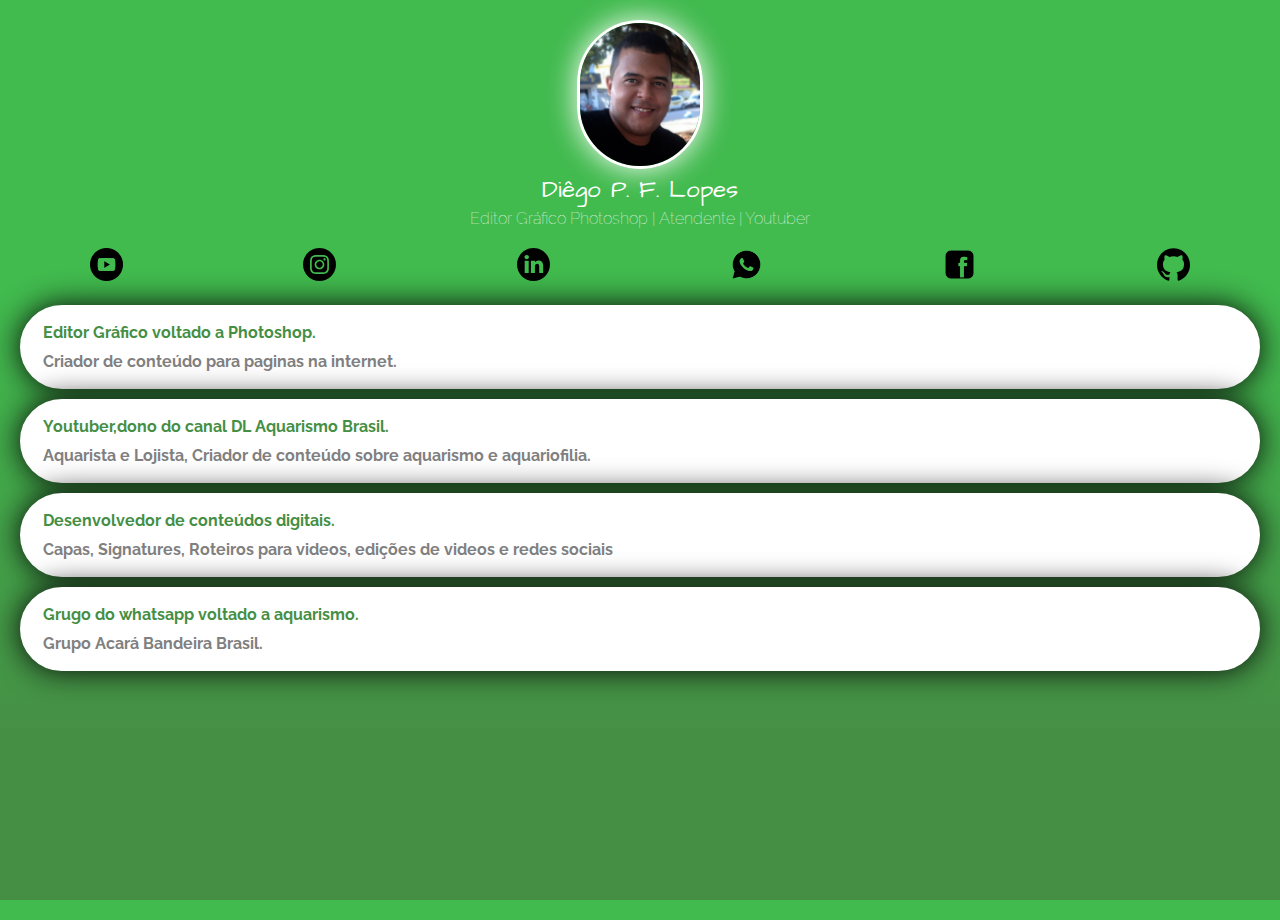
==== index.html @ f94db367 "Add files via upload" ====
<!DOCTYPE html>
<html lang="en">
<head>
    <meta charset="UTF-8">
    <meta http-equiv="X-UA-Compatible" content="IE=edge">
    <meta name="viewport" content="width=device-width, initial-scale=1.0">
    <title>LinkTree</title>
   
    <link href="https://fonts.googleapis.com/css2?family=Architects+Daughter&family=Raleway:ital@1&display=swap" rel="stylesheet">
    <link rel="stylesheet" href="./css/style.css">
</head>
<body>
    
    <div class="profile">
        <img src="img/diego.jpg" alt="Diego" class="avatar">
        <h1>Diêgo P. F. Lopes</h1>
        <h2>Editor Gráfico Photoshop | Atendente | Youtuber</h2>
    
    </div>
     
    <ul class="social">

        <li>
            <a href="https://www.youtube.com/c/DLAquarismoBrasil">
                  <img src="img/youtube.png" alt="Youtube">
              </a>
        </li>
        <li>
            <a href="https://www.instagram.com/dlaquarismo/">
                <img src="img/insta.svg" alt="Instagram">
            </a>
        </li>
        <li>
            <a href="https://www.linkedin.com/in/di%C3%AAgo-lopes-87655020a/">
                <img src="img/linkedin.svg" alt="Linkedin">
            </a>
        </li>
        <li>
            <a href="https://wa.me/5581994367201">
                <img src="img/whatsapp.png" alt="whatsapp">
            </a>
        </li>
        <li>
            <a href="https://www.facebook.com/diego.lopes.142687">
                <img src="img/facebook.png" alt="Facebook">
            </a>
        </li>
        <li>
            <a href="https://github.com/DiegoPFLopes">
                <img src="img/github.svg" alt="Github">
            </a>
        </li>


    </ul>
    <ul class="links-list">
        <li>
            <a href="">
               Editor Gráfico voltado a Photoshop.
               <span>Criador de conteúdo para paginas na internet.</span> 
            </a>

        </li>
        <li>
            <a href="">
               Youtuber,dono do canal DL Aquarismo Brasil.
               <span>Aquarista e Lojista, Criador de conteúdo sobre aquarismo e aquariofilia.</span>
            </a>

        </li>
        <li>
            <a href="">
               Desenvolvedor de conteúdos digitais.
               <span>Capas, Signatures, Roteiros para videos, edições de videos e redes sociais</span>
            </a>

        </li>
        <li>
            <a href="https://chat.whatsapp.com/DHiKeD7btJ91zpuk901k0J">
               Grugo do whatsapp voltado a aquarismo.
               <span>Grupo Acará Bandeira Brasil.</span>
            </a>

        </li>

    </ul>
</body>
</html>
---- css/style.css ----
*{
    margin: 0;
    padding: 0;
}

html,body{
    height: 100%;
}

body{
    font-family: 'Raleway', sans-serif;
    color: white;
    background: rgb(65,186,78);
    background: linear-gradient(180deg, rgba(65,186,78,1) 33%, rgba(69,143,69,1) 82%);
}

.avatar{
    width: 120px;
    border-radius: 100px;
    border: 3px solid white;
    box-shadow: 0 0 30px white;
}

h1{
    font-family: 'Architects Daughter', 'cursive';
    font-weight: 100;
    font-size: 24px;
    margin-bottom: 2px;
}

h2{
    font-size: 16px;
    font-weight: 100;
    margin-top: 2px;
}

.profile{
    text-align: center;
    margin-top: 20px;
}

.social{
    display: flex;
    justify-content: space-around;
    list-style: none;
    margin: 20px 0;
}
.social img {
    width: 33px;
}

.links-list{
    list-style: none;
}

.links-list li{
    margin: 10px 20px;
}
.links-list li a {
    display: block;
    background:white;
    padding: 15px 20px;
    border-radius: 4px;
    text-decoration: none;
    color: rgba(69,143,69,1);
    font-weight: bold;
    border-radius: 100px;
    border: 3px solid white;
    box-shadow: 0 0 30px rgb(8, 8, 8);
}
.links-list li a span{
    color:gray;
    display: block;
    margin-top: 10px;
    
}
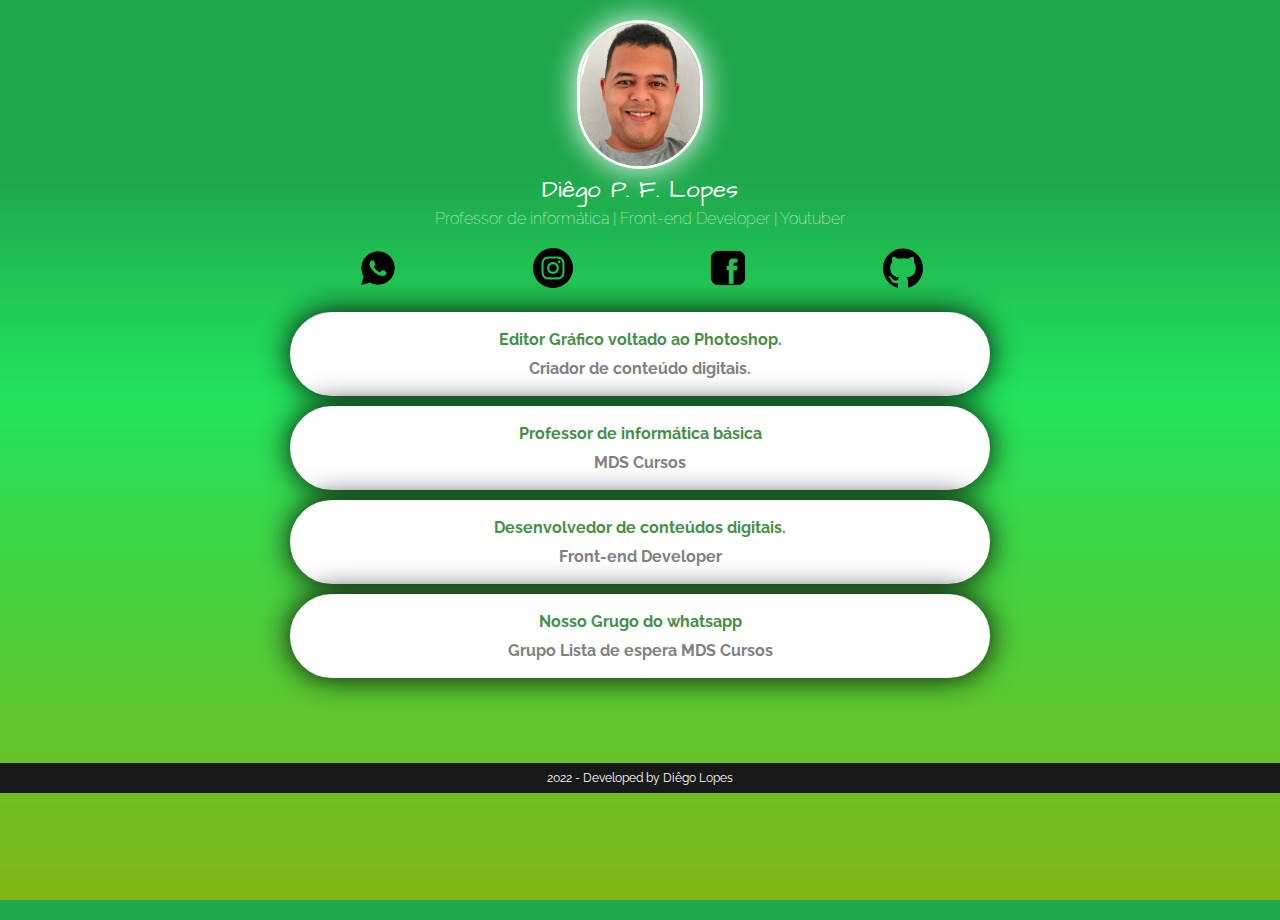
==== commit 8281c5ec: "Add files via upload" ====
--- a/index.html
+++ b/index.html
@@ -1,5 +1,5 @@
 <!DOCTYPE html>
-<html lang="en">
+<html lang="pt-br">
 <head>
     <meta charset="UTF-8">
     <meta http-equiv="X-UA-Compatible" content="IE=edge">
@@ -8,81 +8,100 @@
    
     <link href="https://fonts.googleapis.com/css2?family=Architects+Daughter&family=Raleway:ital@1&display=swap" rel="stylesheet">
     <link rel="stylesheet" href="./css/style.css">
+
+    <!-- Global site tag (gtag.js) - Google Analytics -->
+    <script async src="https://www.googletagmanager.com/gtag/js?id=G-EFDQNJK6TY"></script>
+    <script>
+        window.dataLayer = window.dataLayer || [];
+        function gtag(){dataLayer.push(arguments);}
+        gtag('js', new Date());
+
+        gtag('config', 'G-EFDQNJK6TY');
+    </script>
 </head>
 <body>
+    <div class="container">
+
+        
+        <div class="profile">
+            
+            <img src="img/diego.png" alt="Diego" class="avatar">
+            <h1>Diêgo P. F. Lopes</h1>
+            <h2>Professor de informática | Front-end Developer | Youtuber</h2>
+        
+        </div>
+        
+        <ul class="social">
+
+            <li>
+                <a href="https://wa.me/5581994367201"target="_blank">
+                    <img src="img/whatsapp.png" alt="whatsapp">
+                </a>
+            </li>
+            <li>
+                <a href="https://www.instagram.com/diegop.lopes/"target="_blank">
+                    <img src="img/insta.svg" alt="Instagram">
+                </a>
+            </li>
+                <li>
+                    <a href="https://www.facebook.com/diego.lopes.142687"target="_blank">
+                        <img src="img/facebook.png" alt="Facebook">
+                    </a>
+                
+                </li>
+            <li>
+                <a href="https://github.com/DiegoPFLopes"target="_blank">
+                    <img src="img/github.svg" alt="Github">
+                </a>
+            </li>
     
-    <div class="profile">
-        <img src="img/diego.jpg" alt="Diego" class="avatar">
-        <h1>Diêgo P. F. Lopes</h1>
-        <h2>Editor Gráfico Photoshop | Atendente | Youtuber</h2>
     
+        </ul>
+        <ul class="links-list">
+            <li>
+                <a href="">
+                    Editor Gráfico voltado ao Photoshop.
+                    <span>Criador de conteúdo digitais.</span> 
+                </a>
+    
+            </li>
+            <li>
+                <a href="">
+                    Professor de informática básica
+                    <span> MDS Cursos</span>
+                </a>
+    
+            </li>
+            <li>
+                <a href="">
+                    Desenvolvedor de conteúdos digitais.
+                    <span>Front-end Developer</span>
+                </a>
+    
+            </li>
+            <li>
+                <a href="https://chat.whatsapp.com/IcgLvvAW9Q9CbLTtHrJ0yG"target="_blank">
+                    Nosso Grugo do whatsapp 
+                    <span>Grupo Lista de espera MDS Cursos</span>
+                </a>
+    
+            </li>
+    
+        </ul>
     </div>
-     
-    <ul class="social">
+     <footer class="footer">
+            
+        <ul class="footer2">
+              <li>
 
-        <li>
-            <a href="https://www.youtube.com/c/DLAquarismoBrasil">
-                  <img src="img/youtube.png" alt="Youtube">
-              </a>
-        </li>
-        <li>
-            <a href="https://www.instagram.com/dlaquarismo/">
-                <img src="img/insta.svg" alt="Instagram">
-            </a>
-        </li>
-        <li>
-            <a href="https://www.linkedin.com/in/di%C3%AAgo-lopes-87655020a/">
-                <img src="img/linkedin.svg" alt="Linkedin">
-            </a>
-        </li>
-        <li>
-            <a href="https://wa.me/5581994367201">
-                <img src="img/whatsapp.png" alt="whatsapp">
-            </a>
-        </li>
-        <li>
-            <a href="https://www.facebook.com/diego.lopes.142687">
-                <img src="img/facebook.png" alt="Facebook">
-            </a>
-        </li>
-        <li>
-            <a href="https://github.com/DiegoPFLopes">
-                <img src="img/github.svg" alt="Github">
-            </a>
-        </li>
+                  <a href="https://wa.me/5581994367201"target="_blank">
+                      <span>2022 - Developed by Diêgo Lopes </span>
+                  </a>
+              </li>
 
+        </ul>
+          
+     </footer>
+ </body>
+ </html>
 
-    </ul>
-    <ul class="links-list">
-        <li>
-            <a href="">
-               Editor Gráfico voltado a Photoshop.
-               <span>Criador de conteúdo para paginas na internet.</span> 
-            </a>
-
-        </li>
-        <li>
-            <a href="">
-               Youtuber,dono do canal DL Aquarismo Brasil.
-               <span>Aquarista e Lojista, Criador de conteúdo sobre aquarismo e aquariofilia.</span>
-            </a>
-
-        </li>
-        <li>
-            <a href="">
-               Desenvolvedor de conteúdos digitais.
-               <span>Capas, Signatures, Roteiros para videos, edições de videos e redes sociais</span>
-            </a>
-
-        </li>
-        <li>
-            <a href="https://chat.whatsapp.com/DHiKeD7btJ91zpuk901k0J">
-               Grugo do whatsapp voltado a aquarismo.
-               <span>Grupo Acará Bandeira Brasil.</span>
-            </a>
-
-        </li>
-
-    </ul>
-</body>
-</html>
--- a/css/style.css
+++ b/css/style.css
@@ -1,6 +1,7 @@
 *{
     margin: 0;
     padding: 0;
+    
 }
 
 html,body{
@@ -10,8 +11,12 @@
 body{
     font-family: 'Raleway', sans-serif;
     color: white;
-    background: rgb(65,186,78);
-    background: linear-gradient(180deg, rgba(65,186,78,1) 33%, rgba(69,143,69,1) 82%);
+    background: linear-gradient(180deg, rgba(30,167,76,1) 19%, rgba(27,227,87,0.969625350140056) 44%, rgba(129,182,19,1) 100%);
+}
+
+.container{
+    width: 900px;
+    margin: auto;
 }
 
 .avatar{
@@ -19,6 +24,7 @@
     border-radius: 100px;
     border: 3px solid white;
     box-shadow: 0 0 30px white;
+   
 }
 
 h1{
@@ -44,13 +50,18 @@
     justify-content: space-around;
     list-style: none;
     margin: 20px 0;
+    margin-left: 100px;
+    margin-right: 100px;
 }
+
 .social img {
-    width: 33px;
+    width: 40px;
 }
 
 .links-list{
     list-style: none;
+    text-align: center;
+   
 }
 
 .links-list li{
@@ -64,9 +75,12 @@
     text-decoration: none;
     color: rgba(69,143,69,1);
     font-weight: bold;
-    border-radius: 100px;
+    border-radius: 50px;
     border: 3px solid white;
     box-shadow: 0 0 30px rgb(8, 8, 8);
+    margin-left: 80px;
+    margin-right: 80px;
+   
 }
 .links-list li a span{
     color:gray;
@@ -74,3 +88,23 @@
     margin-top: 10px;
     
 }
+
+.footer {
+    background-color: #191919;
+    color: white;
+    padding: 8px;
+    text-align: center;
+    font-size: 12px;
+    margin-top: 85px;
+}
+
+.footer li a {
+    text-decoration: none;
+    color: white;
+}
+
+
+
+.footer2 {
+    list-style: none;
+}
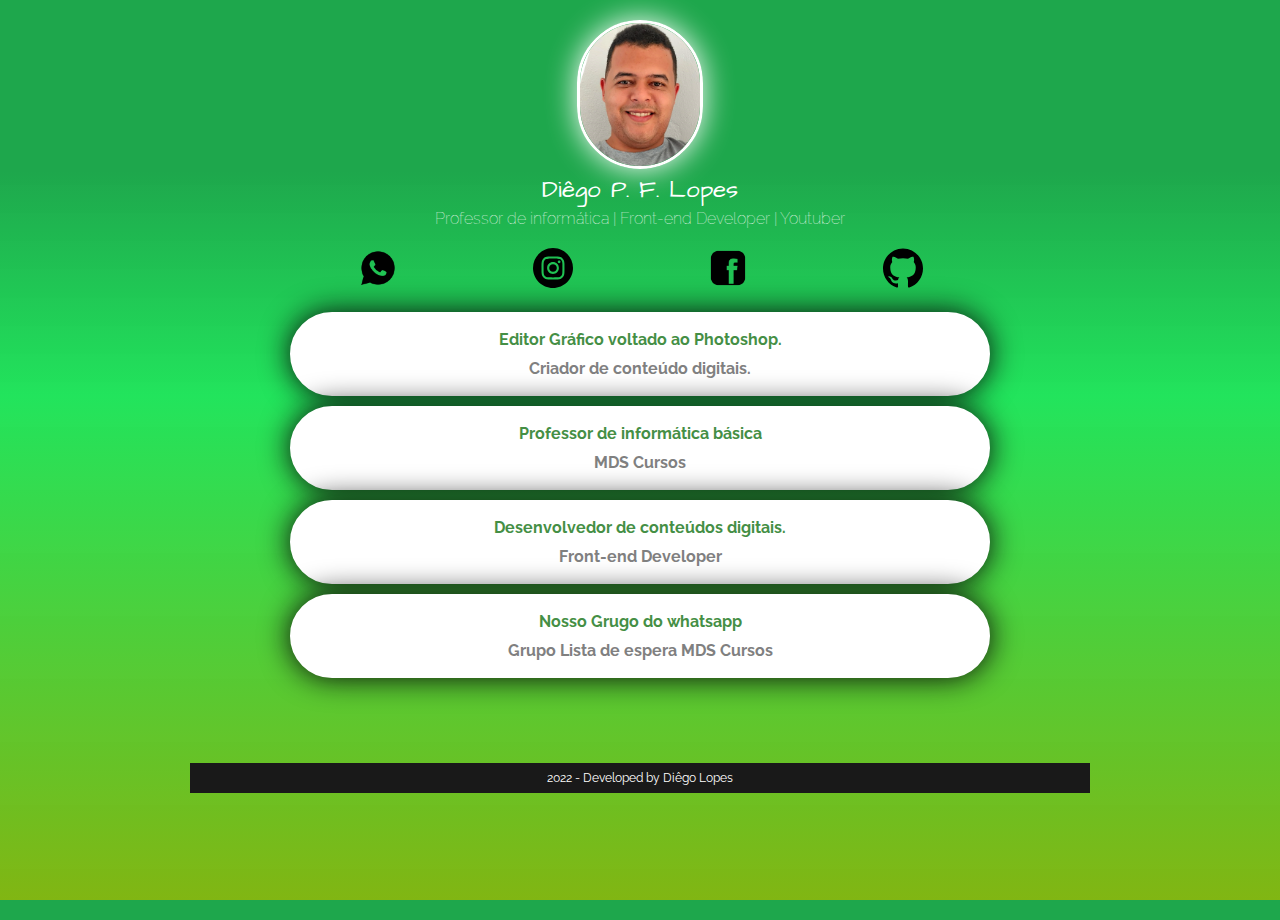
==== commit 0b06792d: "Add files via upload" ====
--- a/index.html
+++ b/index.html
@@ -88,20 +88,21 @@
             </li>
     
         </ul>
-    </div>
-     <footer class="footer">
+    
+        <footer class="footer">
+                
+            <ul class="footer2">
+                <li>
+
+                    <a href="https://wa.me/5581994367201"target="_blank">
+                        <span>2022 - Developed by Diêgo Lopes </span>
+                    </a>
+                </li>
+
+            </ul>
             
-        <ul class="footer2">
-              <li>
-
-                  <a href="https://wa.me/5581994367201"target="_blank">
-                      <span>2022 - Developed by Diêgo Lopes </span>
-                  </a>
-              </li>
-
-        </ul>
-          
-     </footer>
+        </footer>
+    </div>    
  </body>
  </html>
 
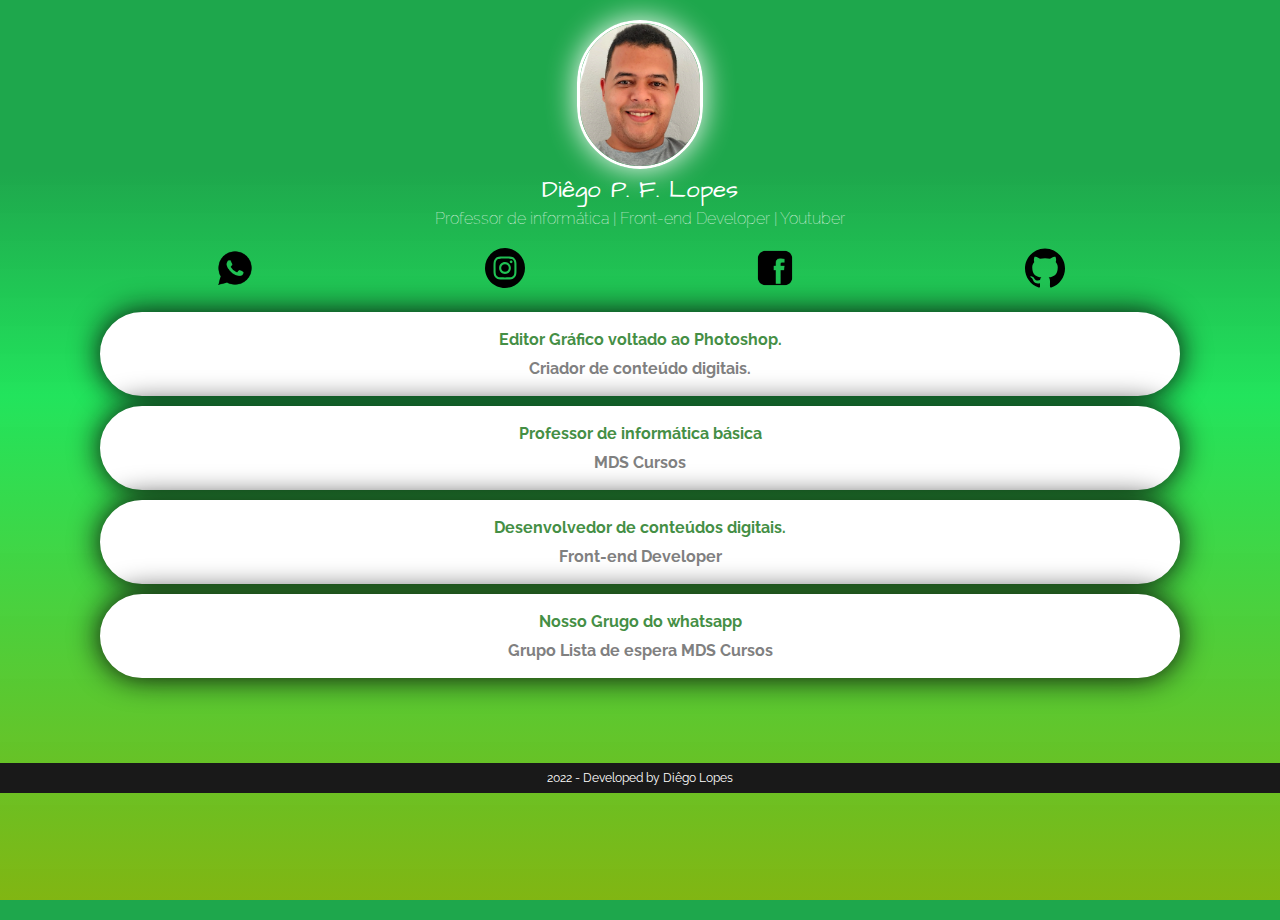
==== commit 745a5cd3: "Add files via upload" ====
--- a/index.html
+++ b/index.html
@@ -20,7 +20,7 @@
     </script>
 </head>
 <body>
-    <div class="container">
+   
 
         
         <div class="profile">
@@ -102,7 +102,7 @@
             </ul>
             
         </footer>
-    </div>    
+     
  </body>
  </html>
 
--- a/css/style.css
+++ b/css/style.css
@@ -14,10 +14,7 @@
     background: linear-gradient(180deg, rgba(30,167,76,1) 19%, rgba(27,227,87,0.969625350140056) 44%, rgba(129,182,19,1) 100%);
 }
 
-.container{
-    width: 900px;
-    margin: auto;
-}
+
 
 .avatar{
     width: 120px;
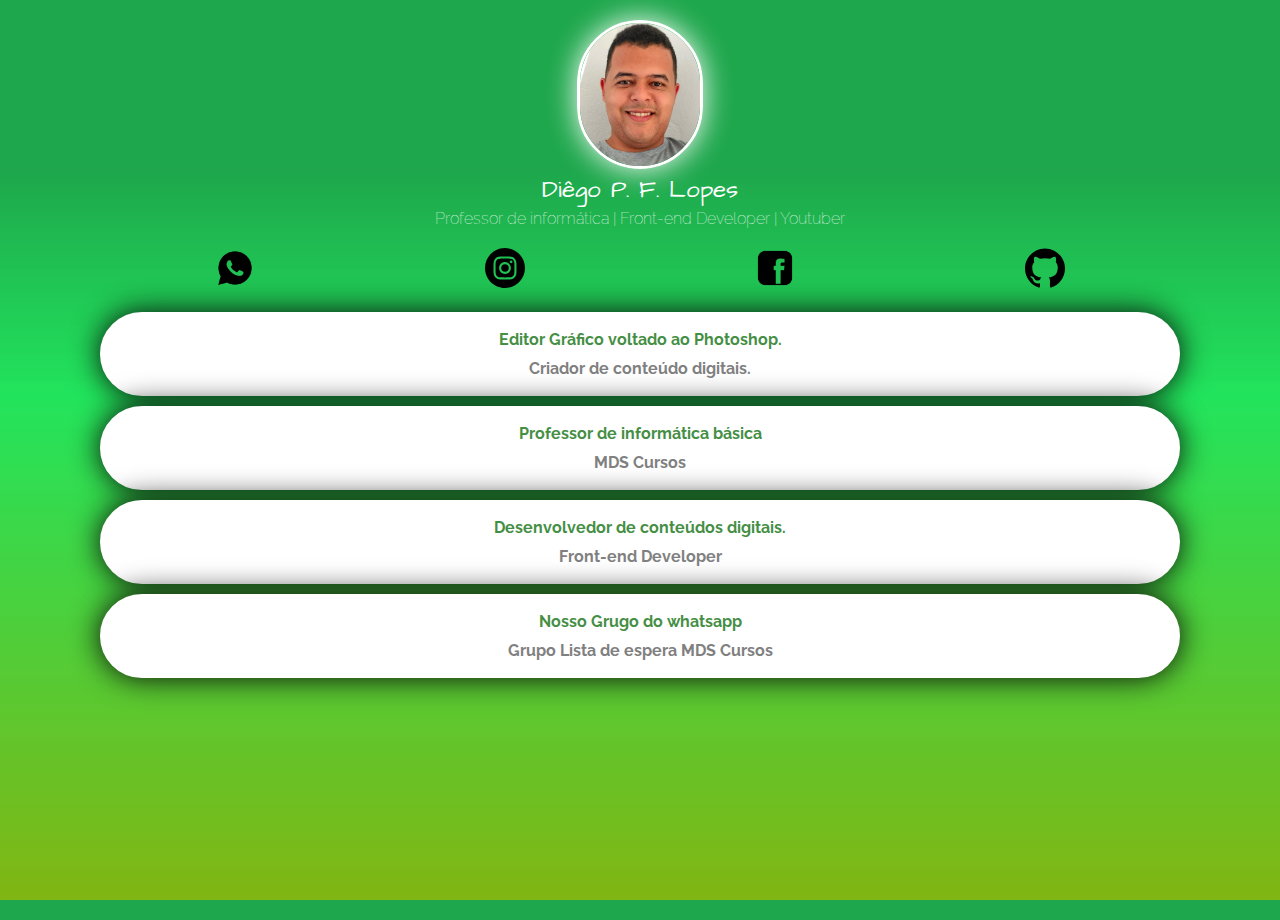
==== commit 07a08055: "Add files via upload" ====
--- a/index.html
+++ b/index.html
@@ -89,19 +89,7 @@
     
         </ul>
     
-        <footer class="footer">
-                
-            <ul class="footer2">
-                <li>
-
-                    <a href="https://wa.me/5581994367201"target="_blank">
-                        <span>2022 - Developed by Diêgo Lopes </span>
-                    </a>
-                </li>
-
-            </ul>
-            
-        </footer>
+     
      
  </body>
  </html>
--- a/css/style.css
+++ b/css/style.css
@@ -92,16 +92,18 @@
     padding: 8px;
     text-align: center;
     font-size: 12px;
-    margin-top: 85px;
+    margin-top: 300px;
 }
 
 .footer li a {
     text-decoration: none;
     color: white;
+
 }
 
 
 
 .footer2 {
     list-style: none;
+    
 }
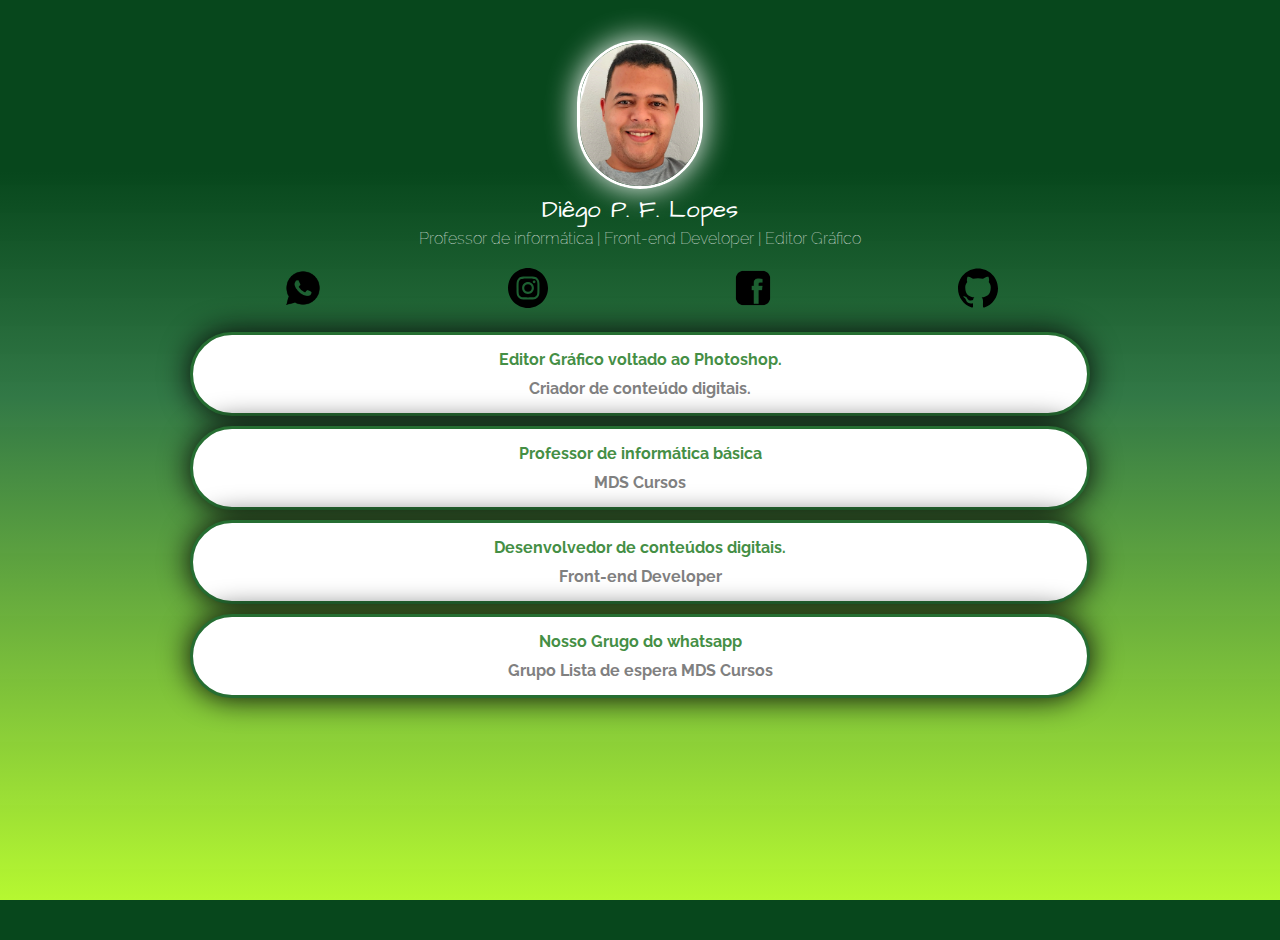
==== commit 6e203b44: "Add files via upload" ====
--- a/index.html
+++ b/index.html
@@ -27,7 +27,7 @@
             
             <img src="img/diego.png" alt="Diego" class="avatar">
             <h1>Diêgo P. F. Lopes</h1>
-            <h2>Professor de informática | Front-end Developer | Youtuber</h2>
+            <h2>Professor de informática | Front-end Developer | Editor Gráfico</h2>
         
         </div>
         
--- a/css/style.css
+++ b/css/style.css
@@ -1,109 +1,123 @@
-*{
-    margin: 0;
-    padding: 0;
-    
-}
+    * {
+            margin: 0;
+            padding: 0;
+        }
 
-html,body{
-    height: 100%;
-}
+        html, body {
+            height: 100%;
+        }
 
-body{
-    font-family: 'Raleway', sans-serif;
-    color: white;
-    background: linear-gradient(180deg, rgba(30,167,76,1) 19%, rgba(27,227,87,0.969625350140056) 44%, rgba(129,182,19,1) 100%);
-}
+        body {
+            font-family: 'Raleway', sans-serif;
+            color: white;
+            background: linear-gradient(180deg, rgb(7, 71, 28) 19%, rgba(43, 116, 64, 0.97) 44%, rgb(182, 248, 49) 100%);
+            width: 100%;
+            max-width: 900px;
+            margin: 0 auto;
+            padding: 20px;
+        }
 
+        .avatar {
+            width: 120px;
+            border-radius: 100px;
+            border: 3px solid white;
+            box-shadow: 0 0 30px white;
+        }
 
+        h1 {
+            font-family: 'Architects Daughter', 'cursive';
+            font-weight: 100;
+            font-size: 24px;
+            margin-bottom: 2px;
+        }
 
-.avatar{
-    width: 120px;
-    border-radius: 100px;
-    border: 3px solid white;
-    box-shadow: 0 0 30px white;
-   
-}
+        h2 {
+            font-size: 16px;
+            font-weight: 100;
+            margin-top: 2px;
+        }
 
-h1{
-    font-family: 'Architects Daughter', 'cursive';
-    font-weight: 100;
-    font-size: 24px;
-    margin-bottom: 2px;
-}
+        .profile {
+            text-align: center;
+            margin-top: 20px;
+        }
 
-h2{
-    font-size: 16px;
-    font-weight: 100;
-    margin-top: 2px;
-}
+        .social {
+            display: flex;
+            justify-content: space-around;
+            list-style: none;
+            margin: 20px 0;
+        }
 
-.profile{
-    text-align: center;
-    margin-top: 20px;
-}
+        .social img {
+            width: 40px;
+        }
 
-.social{
-    display: flex;
-    justify-content: space-around;
-    list-style: none;
-    margin: 20px 0;
-    margin-left: 100px;
-    margin-right: 100px;
-}
+        .links-list {
+            list-style: none;
+            text-align: center;
+        }
 
-.social img {
-    width: 40px;
-}
+        .links-list li {
+            margin: 10px 0;
+        }
 
-.links-list{
-    list-style: none;
-    text-align: center;
-   
-}
+        .links-list li a {
+            display: block;
+            background: white;
+            padding: 15px 20px;
+            border-radius: 4px;
+            text-decoration: none;
+            color: rgba(69, 143, 69, 1);
+            font-weight: bold;
+            border-radius: 50px;
+            border: 3px solid rgb(38, 110, 50);
+            box-shadow: 0 0 30px rgb(6, 7, 7);
+        }
 
-.links-list li{
-    margin: 10px 20px;
-}
-.links-list li a {
-    display: block;
-    background:white;
-    padding: 15px 20px;
-    border-radius: 4px;
-    text-decoration: none;
-    color: rgba(69,143,69,1);
-    font-weight: bold;
-    border-radius: 50px;
-    border: 3px solid white;
-    box-shadow: 0 0 30px rgb(8, 8, 8);
-    margin-left: 80px;
-    margin-right: 80px;
-   
-}
-.links-list li a span{
-    color:gray;
-    display: block;
-    margin-top: 10px;
-    
-}
+        .links-list li a span {
+            color: gray;
+            display: block;
+            margin-top: 10px;
+        }
 
-.footer {
-    background-color: #191919;
-    color: white;
-    padding: 8px;
-    text-align: center;
-    font-size: 12px;
-    margin-top: 300px;
-}
+        .footer {
+            background-color: #191919;
+            color: white;
+            padding: 8px;
+            text-align: center;
+            font-size: 12px;
+            margin-top: 30px;
+        }
 
-.footer li a {
-    text-decoration: none;
-    color: white;
+        .footer li a {
+            text-decoration: none;
+            color: white;
+        }
 
-}
+        .footer2 {
+            list-style: none;
+        }
 
+        /* Media Query for Tablets */
+        @media (max-width: 768px) {
+            body {
+                padding: 10px;
+            }
+        }
 
-
-.footer2 {
-    list-style: none;
-    
-}
+        /* Media Query for Mobile Phones */
+        @media (max-width: 480px) {
+            body {
+                padding: 5px;
+            }
+            .avatar {
+                width: 80px;
+            }
+            .links-list li a {
+                padding: 10px 15px;
+                font-size: 14px;
+                margin-left: 40px;
+                margin-right: 40px;
+            }
+        }
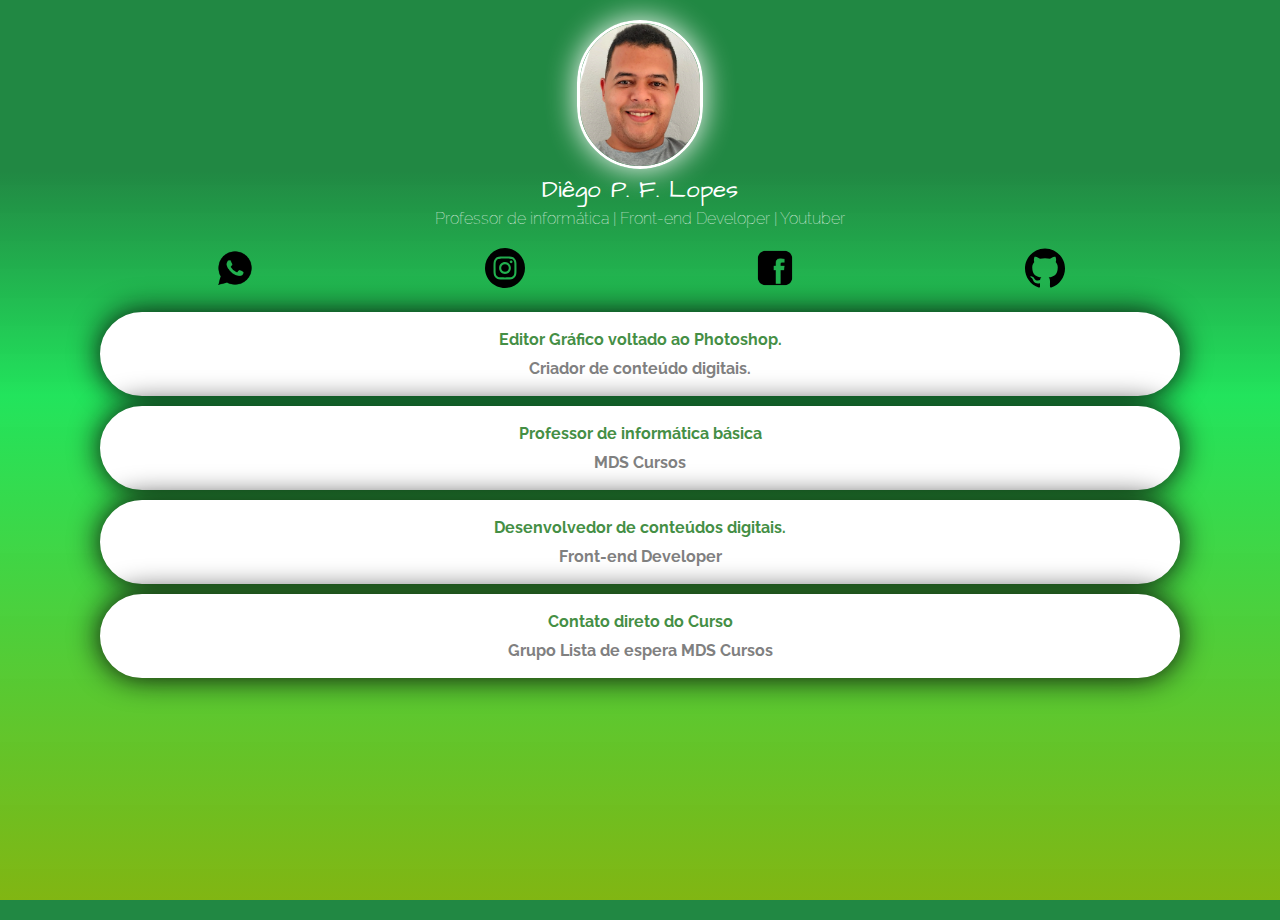
==== commit eac61f5d: "Add files via upload" ====
--- a/index.html
+++ b/index.html
@@ -27,7 +27,7 @@
             
             <img src="img/diego.png" alt="Diego" class="avatar">
             <h1>Diêgo P. F. Lopes</h1>
-            <h2>Professor de informática | Front-end Developer | Editor Gráfico</h2>
+            <h2>Professor de informática | Front-end Developer | Youtuber</h2>
         
         </div>
         
@@ -80,8 +80,8 @@
     
             </li>
             <li>
-                <a href="https://chat.whatsapp.com/IcgLvvAW9Q9CbLTtHrJ0yG"target="_blank">
-                    Nosso Grugo do whatsapp 
+                <a href="https://wa.me/5581994367201"target="_blank">
+                    Contato direto do Curso 
                     <span>Grupo Lista de espera MDS Cursos</span>
                 </a>
     
--- a/css/style.css
+++ b/css/style.css
@@ -1,123 +1,109 @@
-    * {
-            margin: 0;
-            padding: 0;
-        }
+*{
+    margin: 0;
+    padding: 0;
+    
+}
 
-        html, body {
-            height: 100%;
-        }
+html,body{
+    height: 100%;
+}
 
-        body {
-            font-family: 'Raleway', sans-serif;
-            color: white;
-            background: linear-gradient(180deg, rgb(7, 71, 28) 19%, rgba(43, 116, 64, 0.97) 44%, rgb(182, 248, 49) 100%);
-            width: 100%;
-            max-width: 900px;
-            margin: 0 auto;
-            padding: 20px;
-        }
+body{
+    font-family: 'Raleway', sans-serif;
+    color: white;
+    background: linear-gradient(180deg, rgb(33, 136, 67) 19%, rgba(27,227,87,0.969625350140056) 44%, rgba(129,182,19,1) 100%);
+}
 
-        .avatar {
-            width: 120px;
-            border-radius: 100px;
-            border: 3px solid white;
-            box-shadow: 0 0 30px white;
-        }
 
-        h1 {
-            font-family: 'Architects Daughter', 'cursive';
-            font-weight: 100;
-            font-size: 24px;
-            margin-bottom: 2px;
-        }
 
-        h2 {
-            font-size: 16px;
-            font-weight: 100;
-            margin-top: 2px;
-        }
+.avatar{
+    width: 120px;
+    border-radius: 100px;
+    border: 3px solid white;
+    box-shadow: 0 0 30px white;
+   
+}
 
-        .profile {
-            text-align: center;
-            margin-top: 20px;
-        }
+h1{
+    font-family: 'Architects Daughter', 'cursive';
+    font-weight: 100;
+    font-size: 24px;
+    margin-bottom: 2px;
+}
 
-        .social {
-            display: flex;
-            justify-content: space-around;
-            list-style: none;
-            margin: 20px 0;
-        }
+h2{
+    font-size: 16px;
+    font-weight: 100;
+    margin-top: 2px;
+}
 
-        .social img {
-            width: 40px;
-        }
+.profile{
+    text-align: center;
+    margin-top: 20px;
+}
 
-        .links-list {
-            list-style: none;
-            text-align: center;
-        }
+.social{
+    display: flex;
+    justify-content: space-around;
+    list-style: none;
+    margin: 20px 0;
+    margin-left: 100px;
+    margin-right: 100px;
+}
 
-        .links-list li {
-            margin: 10px 0;
-        }
+.social img {
+    width: 40px;
+}
 
-        .links-list li a {
-            display: block;
-            background: white;
-            padding: 15px 20px;
-            border-radius: 4px;
-            text-decoration: none;
-            color: rgba(69, 143, 69, 1);
-            font-weight: bold;
-            border-radius: 50px;
-            border: 3px solid rgb(38, 110, 50);
-            box-shadow: 0 0 30px rgb(6, 7, 7);
-        }
+.links-list{
+    list-style: none;
+    text-align: center;
+   
+}
 
-        .links-list li a span {
-            color: gray;
-            display: block;
-            margin-top: 10px;
-        }
+.links-list li{
+    margin: 10px 20px;
+}
+.links-list li a {
+    display: block;
+    background:white;
+    padding: 15px 20px;
+    border-radius: 4px;
+    text-decoration: none;
+    color: rgba(69,143,69,1);
+    font-weight: bold;
+    border-radius: 50px;
+    border: 3px solid white;
+    box-shadow: 0 0 30px rgb(8, 8, 8);
+    margin-left: 80px;
+    margin-right: 80px;
+   
+}
+.links-list li a span{
+    color:gray;
+    display: block;
+    margin-top: 10px;
+    
+}
 
-        .footer {
-            background-color: #191919;
-            color: white;
-            padding: 8px;
-            text-align: center;
-            font-size: 12px;
-            margin-top: 30px;
-        }
+.footer {
+    background-color: #191919;
+    color: white;
+    padding: 8px;
+    text-align: center;
+    font-size: 12px;
+    margin-top: 300px;
+}
 
-        .footer li a {
-            text-decoration: none;
-            color: white;
-        }
+.footer li a {
+    text-decoration: none;
+    color: white;
 
-        .footer2 {
-            list-style: none;
-        }
+}
 
-        /* Media Query for Tablets */
-        @media (max-width: 768px) {
-            body {
-                padding: 10px;
-            }
-        }
 
-        /* Media Query for Mobile Phones */
-        @media (max-width: 480px) {
-            body {
-                padding: 5px;
-            }
-            .avatar {
-                width: 80px;
-            }
-            .links-list li a {
-                padding: 10px 15px;
-                font-size: 14px;
-                margin-left: 40px;
-                margin-right: 40px;
-            }
-        }
+
+.footer2 {
+    list-style: none;
+    
+}
